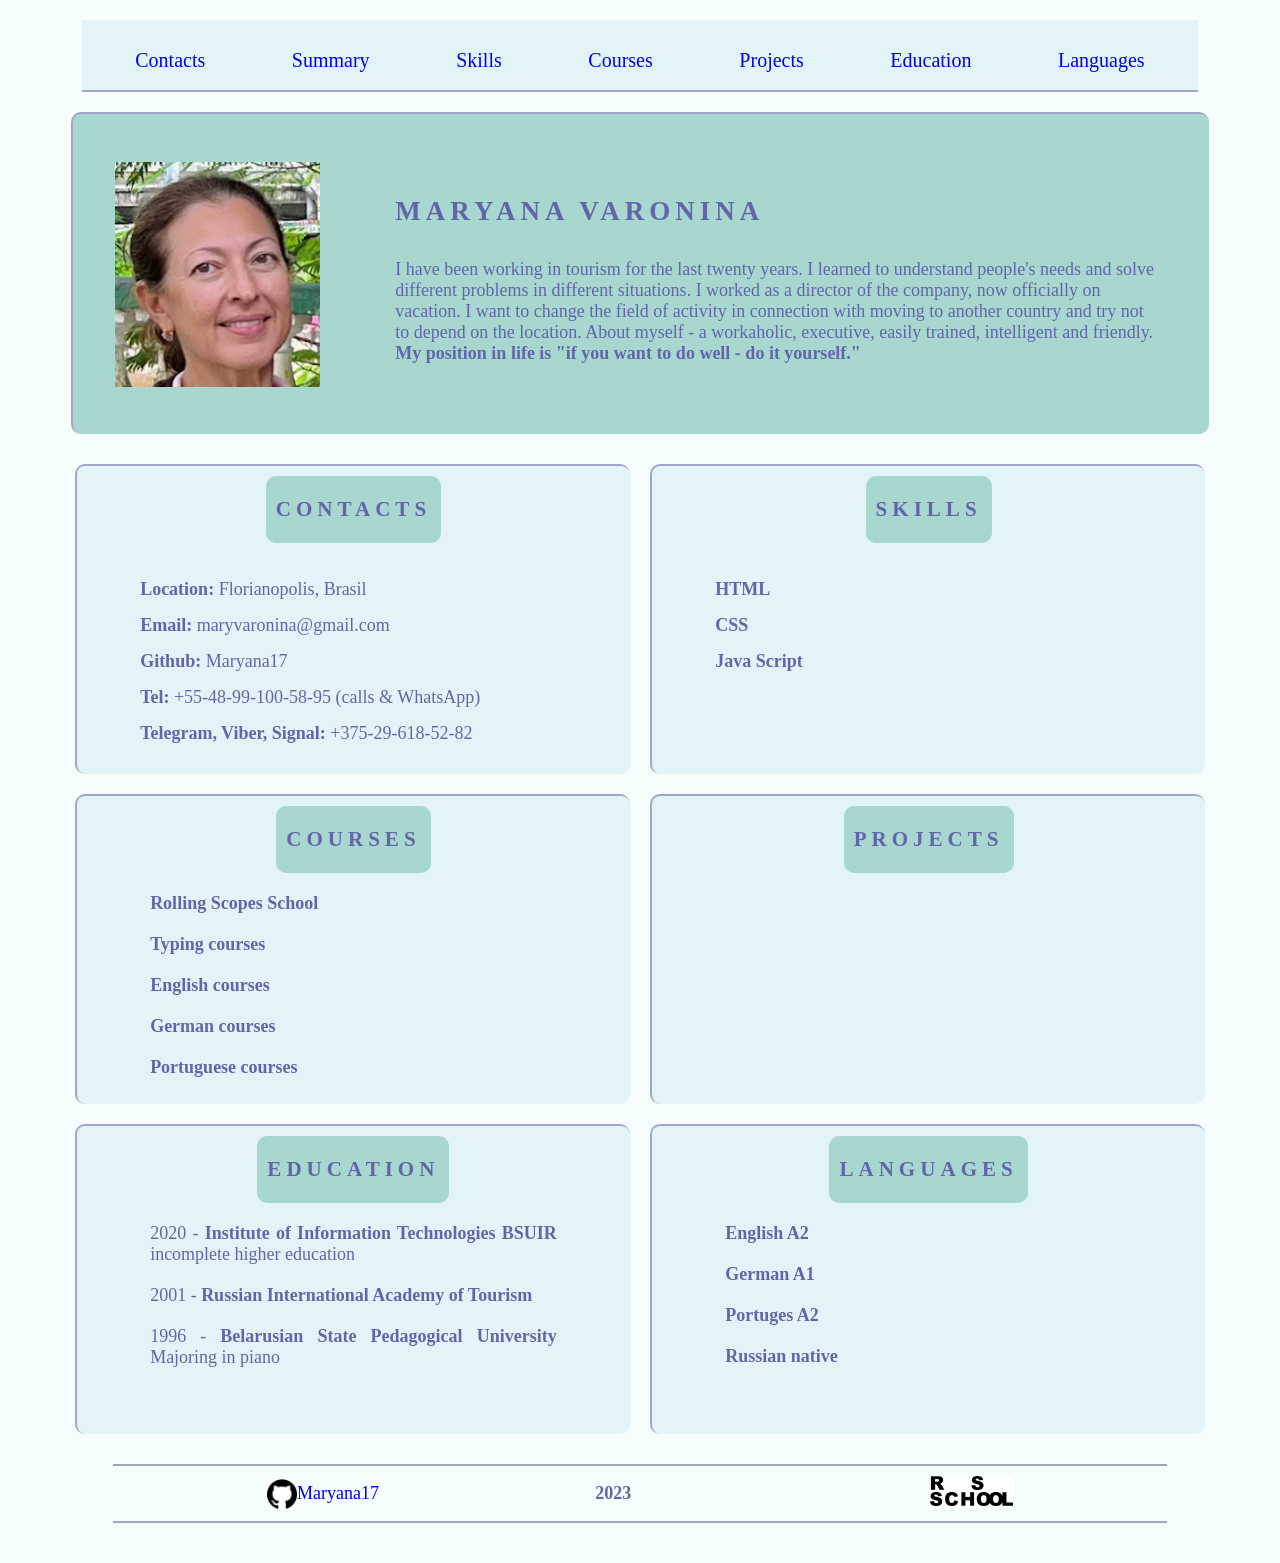
==== index.html @ ee7d7714 "fix: correct img size" ====
<!DOCTYPE html>
<html lang="en">
<head>
    <meta charset="UTF-8">
    <meta http-equiv="X-UA-Compatible" content="IE=edge">
    <meta name="viewport" content="width=device-width, initial-scale=1.0">
    <title>cv</title>
    <link rel="stylesheet" href="style.css">
</head>
<body>
    <header class="header">
        <nav class="nav">
            <ul class="nav-list">
              <li class="nav-item"><a href="#contacts" class="nav-link">Contacts</a></li>
              <li class="nav-item"><a href="#summary" class="nav-link">Summary</a></li>
              <li class="nav-item"><a href="#skills" class="nav-link">Skills</a></li>
              <li class="nav-item"><a href="#courses" class="nav-link">Courses</a></li>
              <li class="nav-item"><a href="#projects" class="nav-link">Projects</a></li>
              <li class="nav-item"><a href="#education" class="nav-link">Education</a></li>
              <li class="nav-item"><a href="#languages" class="nav-link">Languages</a></li>
            </ul>
          </nav>
    </header>
    <div class="main">
        <div class="main-container">
        <section id="profile">
            <div class="foto">
                <img src="img/foto2.jpg" width="100" height="100" alt="foto">
            </div>
            <div class="name" id="name">
                <div class="section-title">
                <h1>Maryana Varonina</h1>
            </div>
            <p>I have been working in tourism for the last twenty years. I learned to understand people's needs and solve different problems in different situations. I worked as a director of the company, now officially on vacation.
                I want to change the field of activity in connection with moving to another country and try not to depend on the location.
                About myself - a workaholic, executive, easily trained, intelligent and friendly. <br><span class="text">My position in life is "if you want to do well - do it yourself."</span></p>
            </div>
        </section>
        <section id="contacts"> 
            <div class="section-title">
                <h3>Contacts</h3>
            </div>
            <ul class="block">
                <li><span class="text">Location:</span> Florianopolis, Brasil</li> 
                <li><span class="text">Email:</span> maryvaronina@gmail.com</li> 
                <li><span class="text">Github:</span> Maryana17</li>
                <li><span class="text">Tel:</span> +55-48-99-100-58-95 (calls & WhatsApp)</li>
                <li><span class="text">Telegram, Viber, Signal:</span> +375-29-618-52-82 </li>
            </ul>
        </section>
        <section id="skills">
            <div class="section-title">
                <h3>Skills</h3>
            </div>
           
                <ul class="block">
                    <li><span class="text">HTML</span> </li> 
                    <li><span class="text">CSS</span></li> 
                    <li><span class="text">Java Script</span> </li>
                </ul>
        </section>
        <section id="courses">
            <div class="section-title">
                <h3>Courses</h3>
            </div>
            <div class="block">
                <p><span class="text">Rolling Scopes School</span></p> 
                <p><span class="text">Typing courses</span></p>
                <p><span class="text">English courses</span></p>
                <p><span class="text">German courses</span></p> 
                <p><span class="text">Portuguese courses</span></p> 
            </div>    
        </section>
        <section id="projects">
            <div class="section-title">
                <h3>Projects</h3>
            </div>
            <div class="block">
            </div>    
        </section>
        <section id="education">
            <div class="section-title">
                <h3>Education</h3>
            </div>
            <div class="block">
            <p>2020 - <span class="text"> Institute of Information Technologies BSUIR</span> incomplete higher education</p>
            <p>2001 - <span class="text">Russian International Academy of Tourism</span></p>
            <p>1996 - <span class="text">Belarusian State Pedagogical University </span> Majoring in piano</p>
            </div>       
        </section>
        <section id="languages">
            <div class="section-title">
                <h3>Languages</h3>
            </div>
            <div class="block">  
                <p><span class="text">English A2</span></p>
                <p><span class="text">German  A1</span></p>
                <p><span class="text">Portuges  A2</span></p>
                <p><span class="text">Russian native</span></p>
            </div> 
        </section>
        </div>
    </div>
    <footer class="footer">
            <div class="Github">
                <img src="img/github.png" alt="github"> 
                <a href="github.com/Maryana17" target="_blank">Maryana17</a> 
            </div>
            <div class="year">2023</div>
            <div class="rsschool">
                <a href="https://rs.school/js/" target="_blank">
                    <img src="img/logo-rsschool.png" alt="rsschool"></a>
            </div>
    </footer>
</body>
</html>
---- style.css ----
body {
    font-family: 'Times New Roman';
    display: flex;
    flex-direction: column;
    justify-content: space-between;
    min-height: 100vh;
    margin: 0 auto; 
    padding: 20px;
    font-size: 18px;
    color: #6166ab;
    background-color: rgb(245, 253, 253);
  }
  .main-container {
    display: flex;
    flex-wrap: wrap;
    justify-content: center;
    align-items: center;
    margin: 0 auto;
  }
  .nav-list {
    display: flex;
    justify-content: space-around;
    padding: 0 10px;
    line-height: 50px;
    list-style: none;
    width: 1240px;
  }
  a { text-decoration: none; }
  
  section {
    flex-direction: column;
	  display: flex;
	  justify-content: flex-start;
	  align-items: center;
    border-left: solid #a3a5c8 2px;
    border-top: solid #a3a5c8 2px;
    width: 37%;
    height: 18rem;
    margin: 10px;
    padding: 10px;
    border-radius: 10px;
    background-color: #b9e2ed55;
  }
  .block {
    display: flex;
    flex-direction: column;
    justify-content: flex-start;
    align-items: flex-start;
    height: 80%;
	  width: 80%;
    padding: 10px;
    text-align:justify;
  }
  p {
    margin: 10px;
  }
  .foto {
    width: 205px;
    height: 225px;
  }
  #profile img {
    width: 100%;
    height: 100%;
  } 
  .section-title {
    font-weight: 400;
    text-transform: uppercase;
    letter-spacing: 5px;
    color: #6166ab;
    background-color: #a8d7d0;
    border-radius: 10px;
    padding-left: 10px;
    padding-right: 10px;
  }
  .header {
    display: flex;
    flex-direction: row;
    justify-content: space-around;
    align-items: flex-start;
    height: 70px;
    width: 78%;
    margin: 0 auto;
    font-size: 20px;
    color: #6166ab;;
    border-bottom: solid #a3a5c8 2px;
    background-color: #b9e2ed55;
  }

  html {
    scroll-behavior: smooth; 
  }

  .nav {
    display: flex;
    flex-direction: row;
    justify-content: space-around;
    align-items: flex-start;
    max-width: 100%;
  }

  #profile {
    display: flex;
    flex-direction: row;
    justify-content: space-around;
	  align-items: center;
    height: 300px;
    margin: 20px;
    width: 77%;
    background-color: #a8d7d0;
    border-radius: 10px;
  }
  .name {
    display: flex;
    flex-direction: column;
    width: 70%;
  }
  .text{
    font-weight: bold;
  }
  li {
    line-height: 2;
    list-style-type: none;
  }
  /* footer
  */
  .footer {
    width: 78%;
    margin: 20px auto;
    display: flex;
    align-items: center;
    flex-direction: row;
    justify-content: space-around;
    border-top: solid 2px #a3a5c8;
    border-bottom: solid 2px #a3a5c8;
  }
  .Github {
    display: flex;
    align-items: center;
    width: 30px;
    height: 30px;
    margin: 10px;
  }
  .Github img {
    width: 30px;
  }
  .year {
    font-weight: bold;
  }
  .rsschool {
    margin: 10px ;
  }
  .rsschool img {
    height: 30px;
  }

  
  @media screen and (max-width: 1400px) {
    section {
     width: 43%;
   }
   #profile {
     width: 90%;
   }
   .header {
    width: 90%;
   }
   .footer {
    width: 85%;
   }
 }

 @media screen and (max-width: 1010px) {
   .block {
    width: 100%;
   }
   .header {
     width: 100%;
   }
 }
 @media screen and (max-width: 840px) {
    section {
      width: 100%;
    }
    #profile {
      width: 100%;
    }
 }
 @media screen and (max-width: 700px) {
    #profile {
      height: auto;
    }
 }
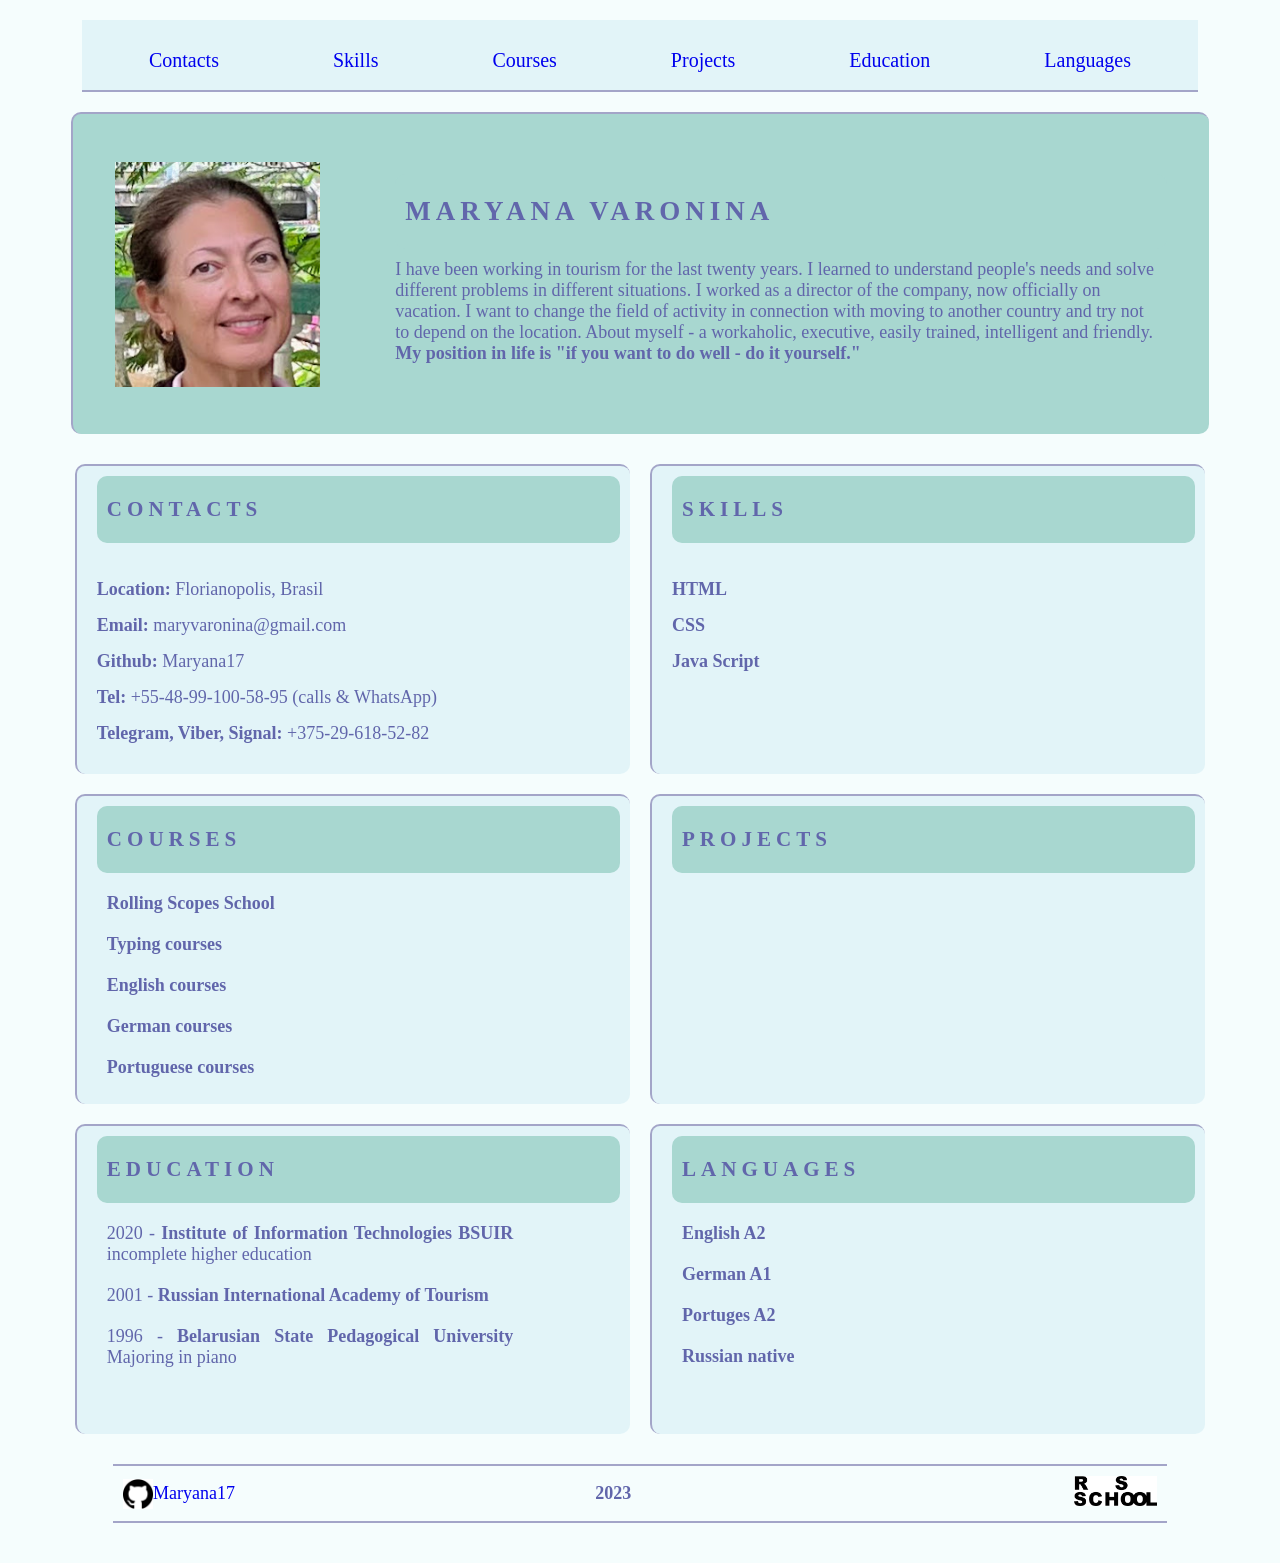
==== commit 41f173b2: "docs: delete summary" ====
--- a/index.html
+++ b/index.html
@@ -12,7 +12,6 @@
         <nav class="nav">
             <ul class="nav-list">
               <li class="nav-item"><a href="#contacts" class="nav-link">Contacts</a></li>
-              <li class="nav-item"><a href="#summary" class="nav-link">Summary</a></li>
               <li class="nav-item"><a href="#skills" class="nav-link">Skills</a></li>
               <li class="nav-item"><a href="#courses" class="nav-link">Courses</a></li>
               <li class="nav-item"><a href="#projects" class="nav-link">Projects</a></li>
--- a/style.css
+++ b/style.css
@@ -31,8 +31,7 @@
     flex-direction: column;
 	  display: flex;
 	  justify-content: flex-start;
-	  align-items: center;
-    border-left: solid #a3a5c8 2px;
+	  border-left: solid #a3a5c8 2px;
     border-top: solid #a3a5c8 2px;
     width: 37%;
     height: 18rem;
@@ -71,6 +70,7 @@
     border-radius: 10px;
     padding-left: 10px;
     padding-right: 10px;
+    margin-left: 10px;
   }
   .header {
     display: flex;
@@ -129,7 +129,7 @@
     display: flex;
     align-items: center;
     flex-direction: row;
-    justify-content: space-around;
+    justify-content: space-between;
     border-top: solid 2px #a3a5c8;
     border-bottom: solid 2px #a3a5c8;
   }
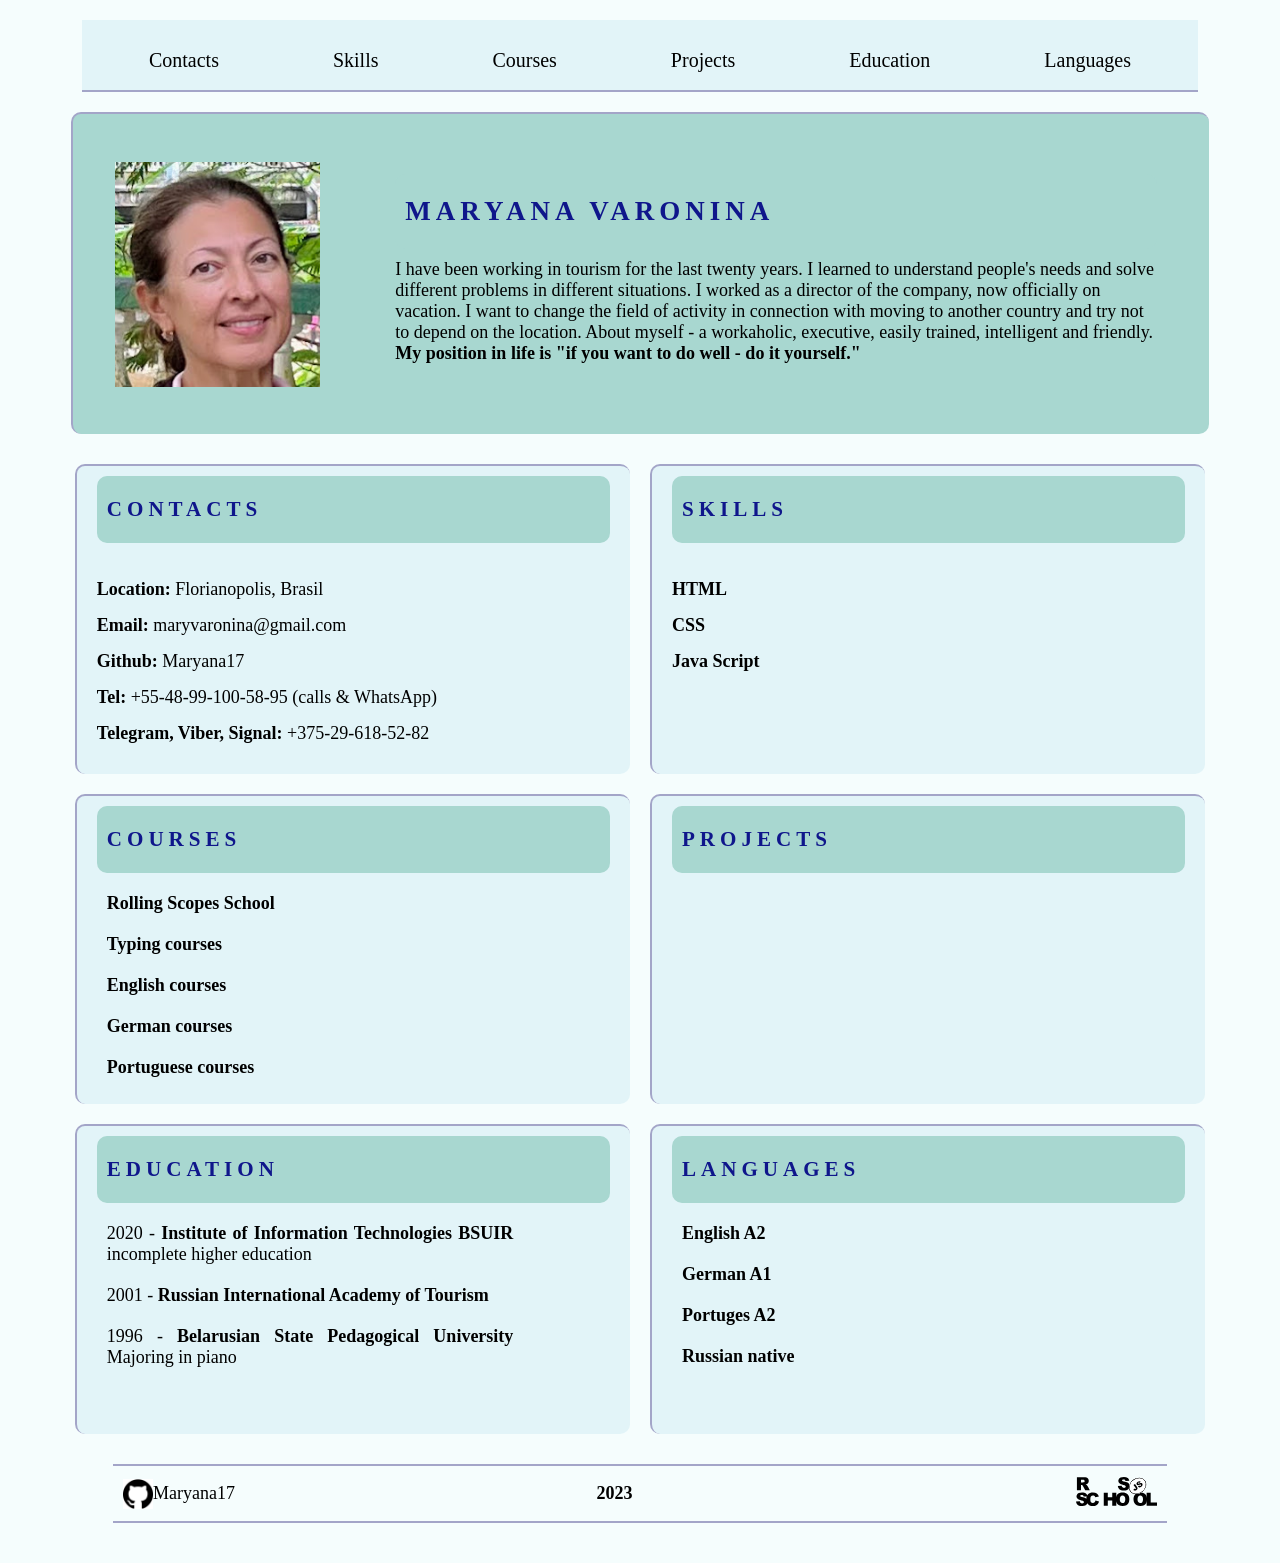
==== commit a7507ed1: "fix: change logo rsschool" ====
--- a/index.html
+++ b/index.html
@@ -108,7 +108,7 @@
             <div class="year">2023</div>
             <div class="rsschool">
                 <a href="https://rs.school/js/" target="_blank">
-                    <img src="img/logo-rsschool.png" alt="rsschool"></a>
+                    <img src="img/rs_school_js.svg" alt="rsschool"></a>
             </div>
     </footer>
 </body>
--- a/style.css
+++ b/style.css
@@ -7,7 +7,6 @@
     margin: 0 auto; 
     padding: 20px;
     font-size: 18px;
-    color: #6166ab;
     background-color: rgb(245, 253, 253);
   }
   .main-container {
@@ -25,8 +24,10 @@
     list-style: none;
     width: 1240px;
   }
-  a { text-decoration: none; }
-  
+  a { 
+    text-decoration: none; 
+    color: black;
+  }
   section {
     flex-direction: column;
 	  display: flex;
@@ -65,12 +66,12 @@
     font-weight: 400;
     text-transform: uppercase;
     letter-spacing: 5px;
-    color: #6166ab;
     background-color: #a8d7d0;
     border-radius: 10px;
     padding-left: 10px;
     padding-right: 10px;
     margin-left: 10px;
+    margin-right: 10px;
   }
   .header {
     display: flex;
@@ -81,15 +82,12 @@
     width: 78%;
     margin: 0 auto;
     font-size: 20px;
-    color: #6166ab;;
     border-bottom: solid #a3a5c8 2px;
     background-color: #b9e2ed55;
   }
-
   html {
     scroll-behavior: smooth; 
   }
-
   .nav {
     display: flex;
     flex-direction: row;
@@ -97,7 +95,6 @@
     align-items: flex-start;
     max-width: 100%;
   }
-
   #profile {
     display: flex;
     flex-direction: row;
@@ -113,6 +110,9 @@
     display: flex;
     flex-direction: column;
     width: 70%;
+  }
+  h1, h3 {
+    color: #0f168b;
   }
   .text{
     font-weight: bold;
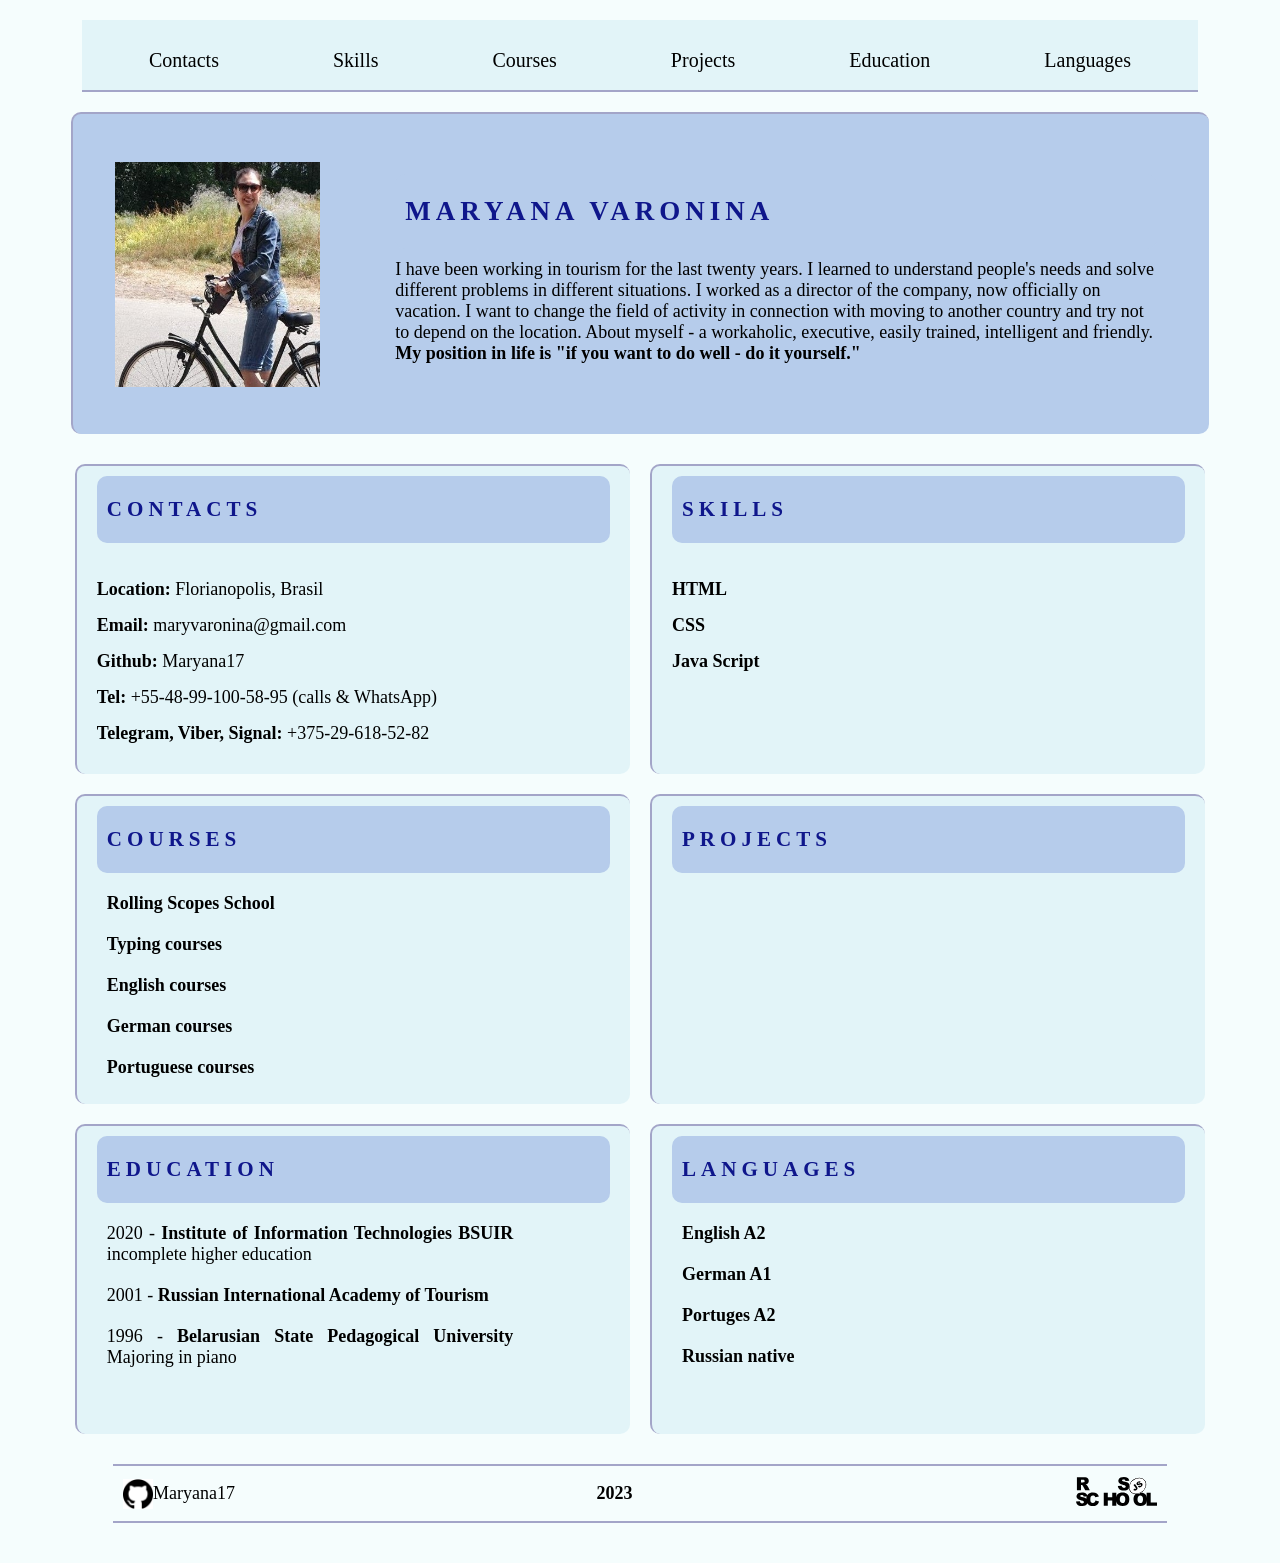
==== commit 9a83a3fb: "fix: change backgraund-color" ====
--- a/index.html
+++ b/index.html
@@ -24,7 +24,7 @@
         <div class="main-container">
         <section id="profile">
             <div class="foto">
-                <img src="img/foto2.jpg" width="100" height="100" alt="foto">
+                <img src="img/foto3.jpg" width="100" height="100" alt="foto">
             </div>
             <div class="name" id="name">
                 <div class="section-title">
--- a/style.css
+++ b/style.css
@@ -66,7 +66,7 @@
     font-weight: 400;
     text-transform: uppercase;
     letter-spacing: 5px;
-    background-color: #a8d7d0;
+    background-color: #b6cceb;
     border-radius: 10px;
     padding-left: 10px;
     padding-right: 10px;
@@ -103,7 +103,7 @@
     height: 300px;
     margin: 20px;
     width: 77%;
-    background-color: #a8d7d0;
+    background-color: #b6cceb;
     border-radius: 10px;
   }
   .name {
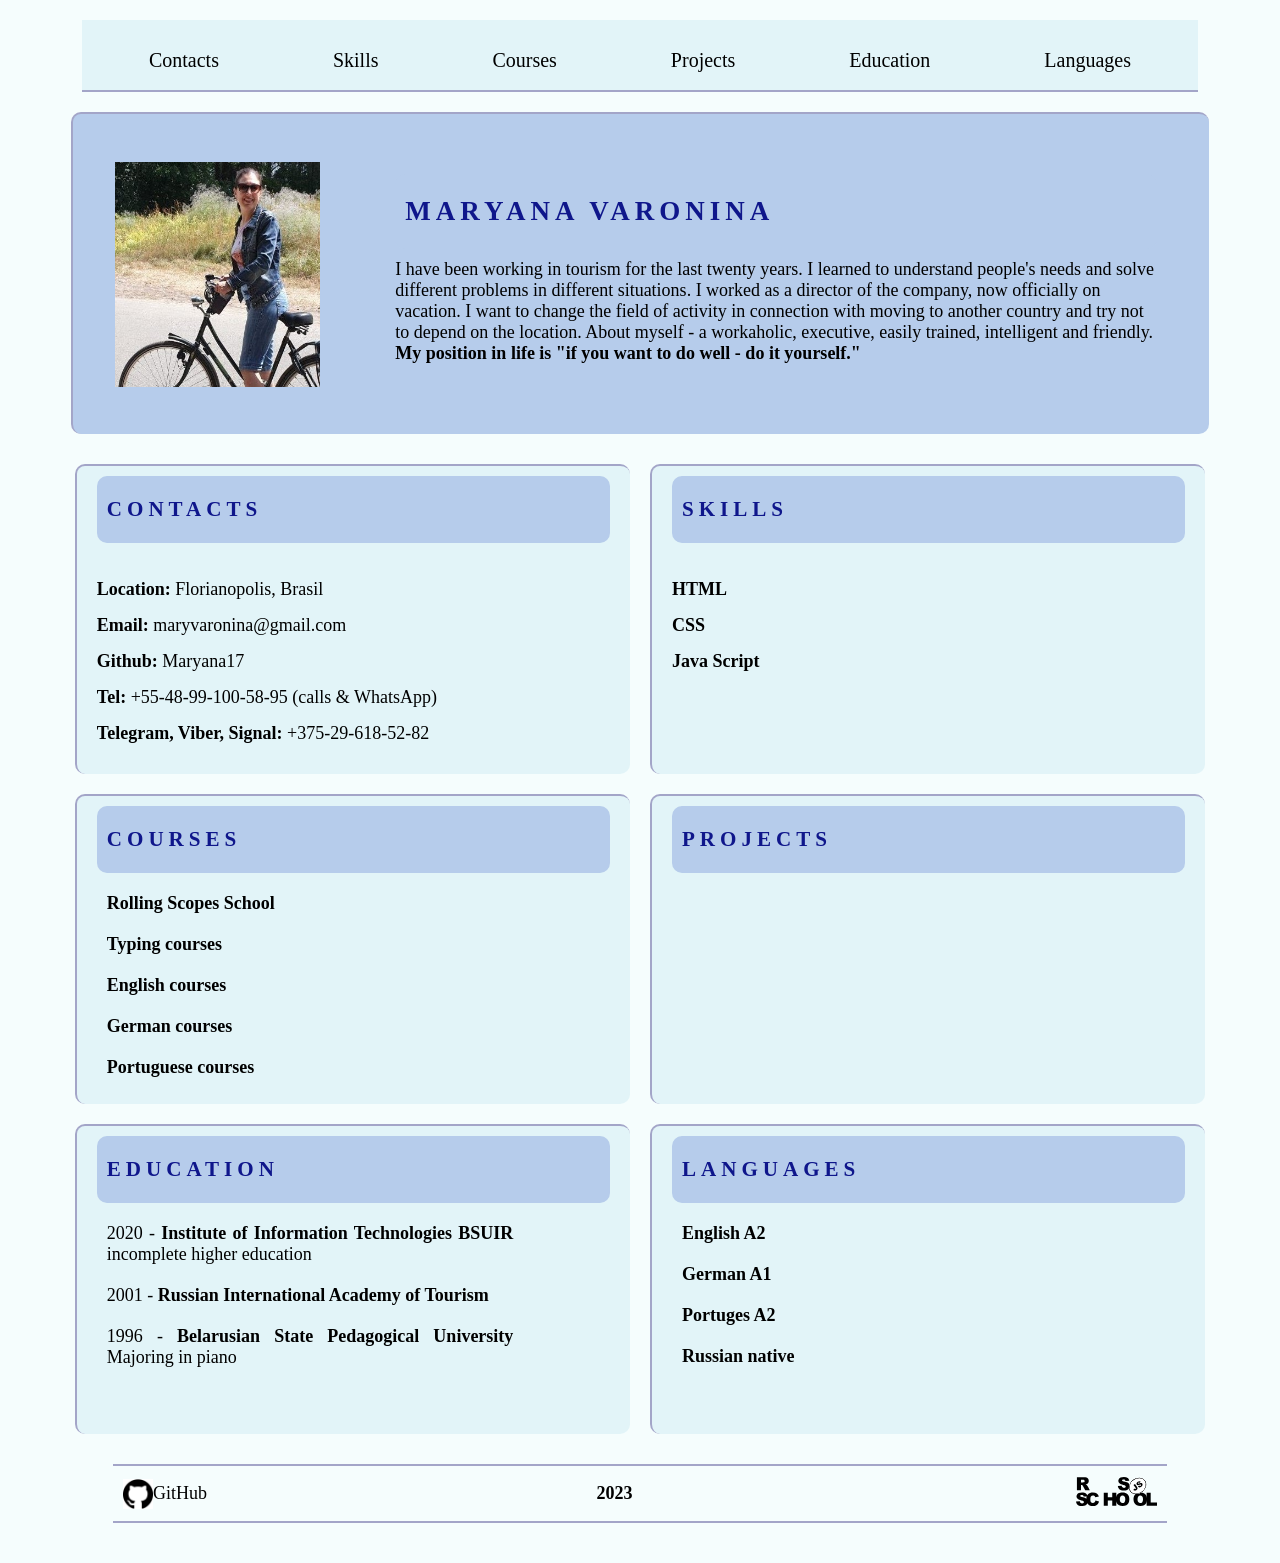
==== commit 860936d0: "fix: correct files" ====
--- a/index.html
+++ b/index.html
@@ -20,7 +20,7 @@
             </ul>
           </nav>
     </header>
-    <div class="main">
+    <main class="main">
         <div class="main-container">
         <section id="profile">
             <div class="foto">
@@ -99,11 +99,11 @@
             </div> 
         </section>
         </div>
-    </div>
+    </main>
     <footer class="footer">
             <div class="Github">
                 <img src="img/github.png" alt="github"> 
-                <a href="github.com/Maryana17" target="_blank">Maryana17</a> 
+                <a href="github.com/Maryana17" target="_blank">GitHub</a> 
             </div>
             <div class="year">2023</div>
             <div class="rsschool">
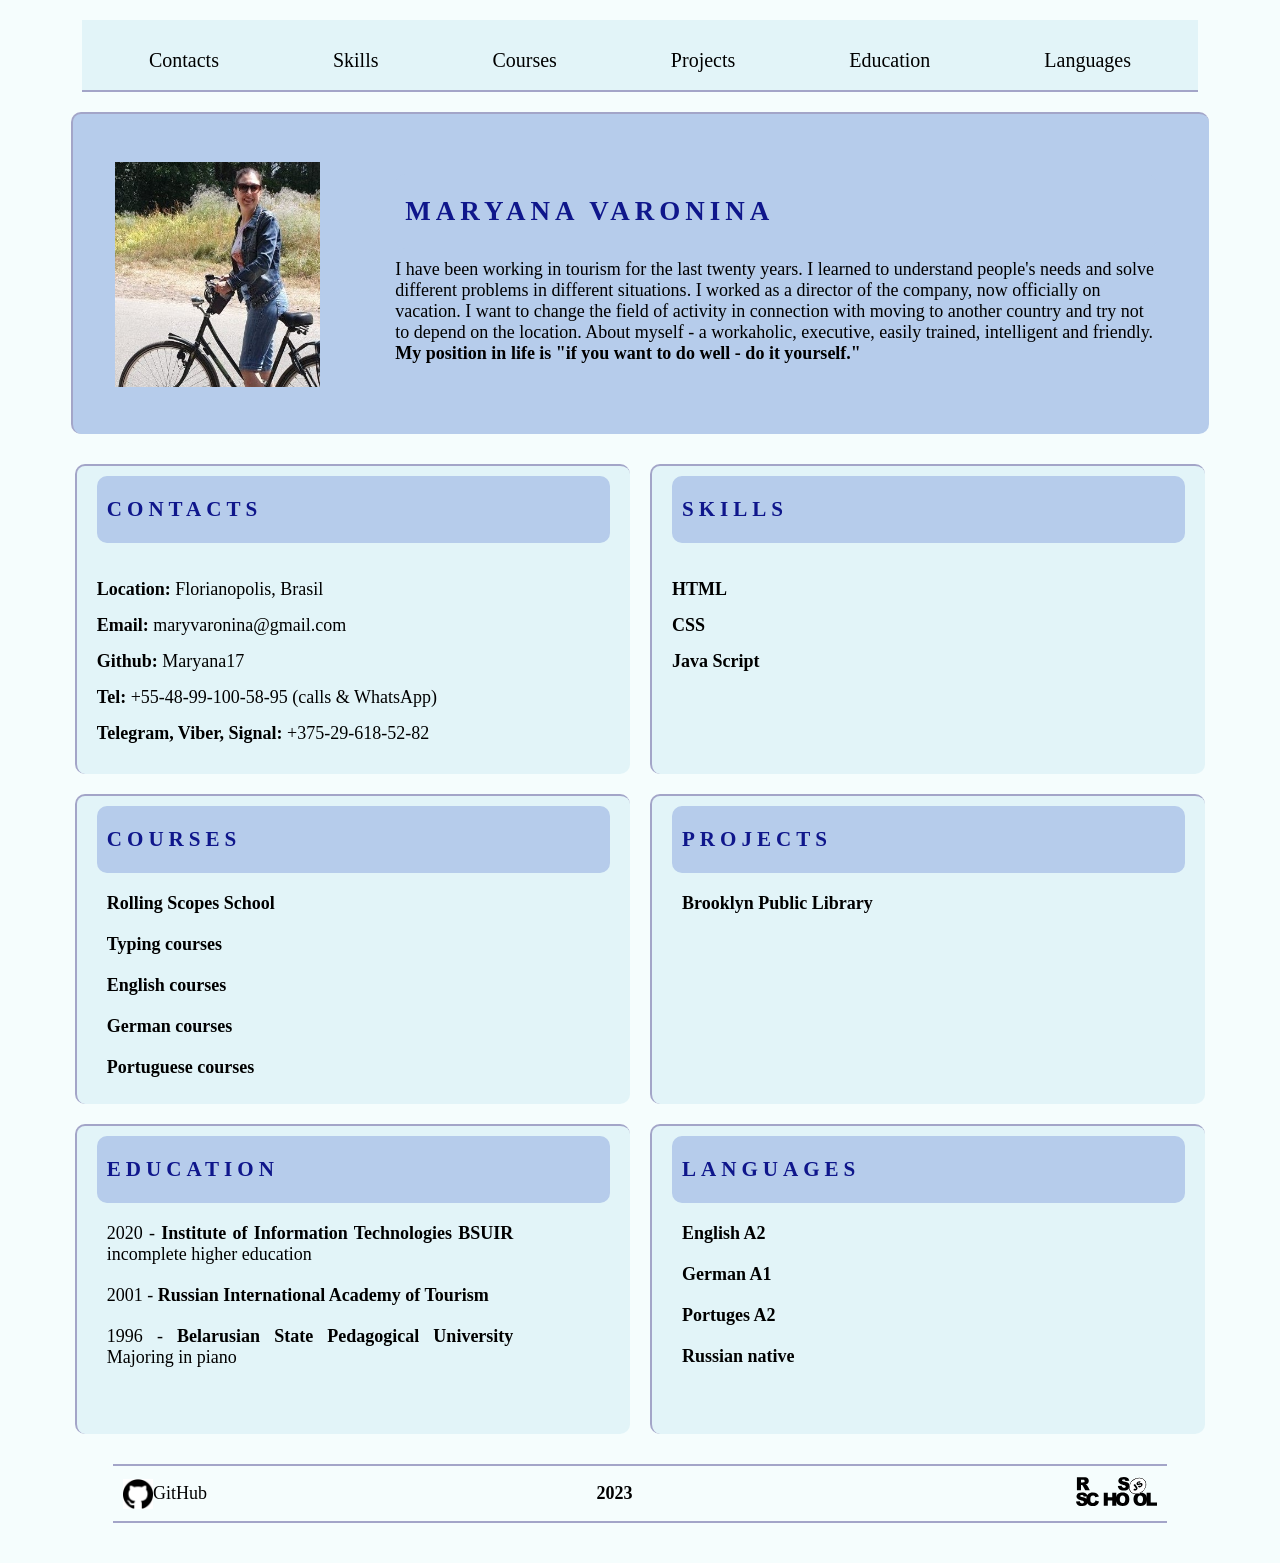
==== commit 9d1b1485: "fix: add project file" ====
--- a/index.html
+++ b/index.html
@@ -75,6 +75,7 @@
                 <h3>Projects</h3>
             </div>
             <div class="block">
+                <p><a href="https://655e5856e3d8f26e0a9cf925--guileless-gaufre-a72102.netlify.app/" target="_blank"><b>Brooklyn Public Library</b></a></p>
             </div>    
         </section>
         <section id="education">
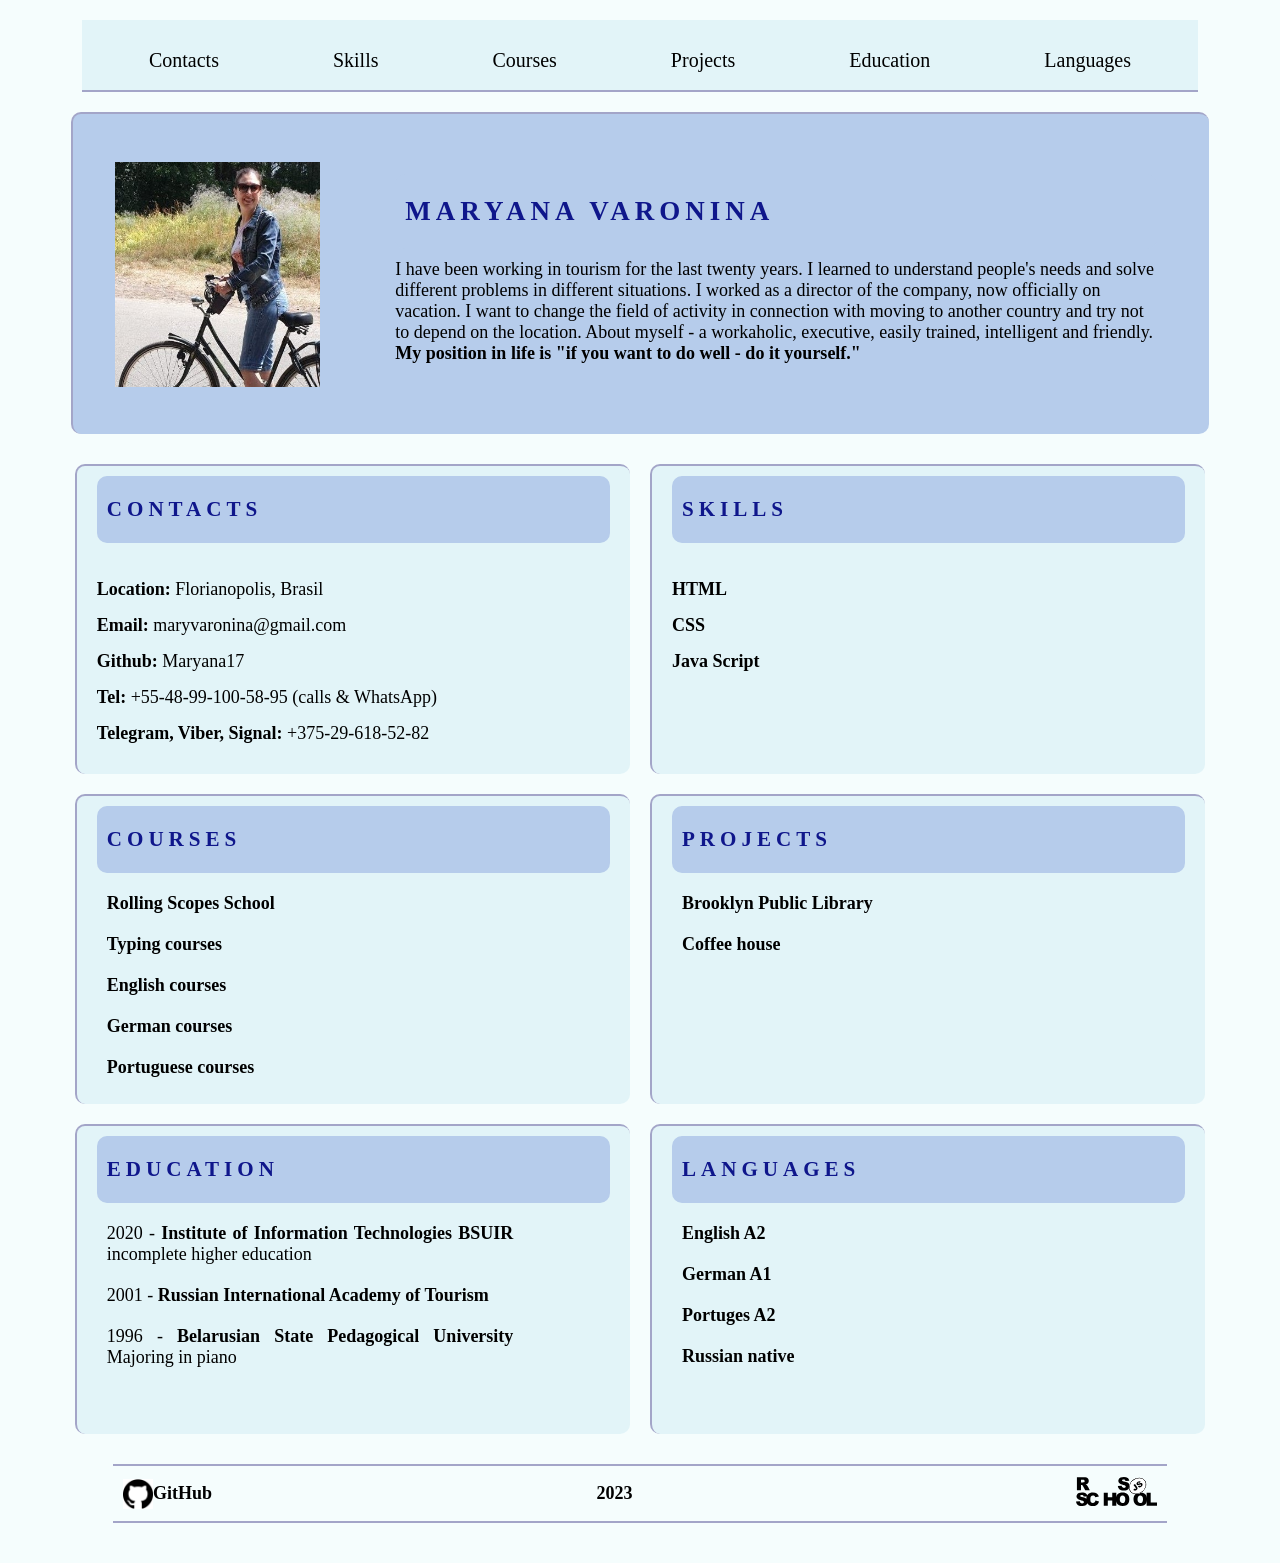
==== commit d0932e1e: "add new project" ====
--- a/index.html
+++ b/index.html
@@ -76,6 +76,7 @@
             </div>
             <div class="block">
                 <p><a href="https://655e5856e3d8f26e0a9cf925--guileless-gaufre-a72102.netlify.app/" target="_blank"><b>Brooklyn Public Library</b></a></p>
+                <p><a href="https://maryana17.github.io/Coffee-house/" target="_blank"><b>Coffee house</b></a></p>
             </div>    
         </section>
         <section id="education">
@@ -104,7 +105,7 @@
     <footer class="footer">
             <div class="Github">
                 <img src="img/github.png" alt="github"> 
-                <a href="github.com/Maryana17" target="_blank">GitHub</a> 
+                <a href="github.com/Maryana17" target="_blank"><b>GitHub</b></a> 
             </div>
             <div class="year">2023</div>
             <div class="rsschool">
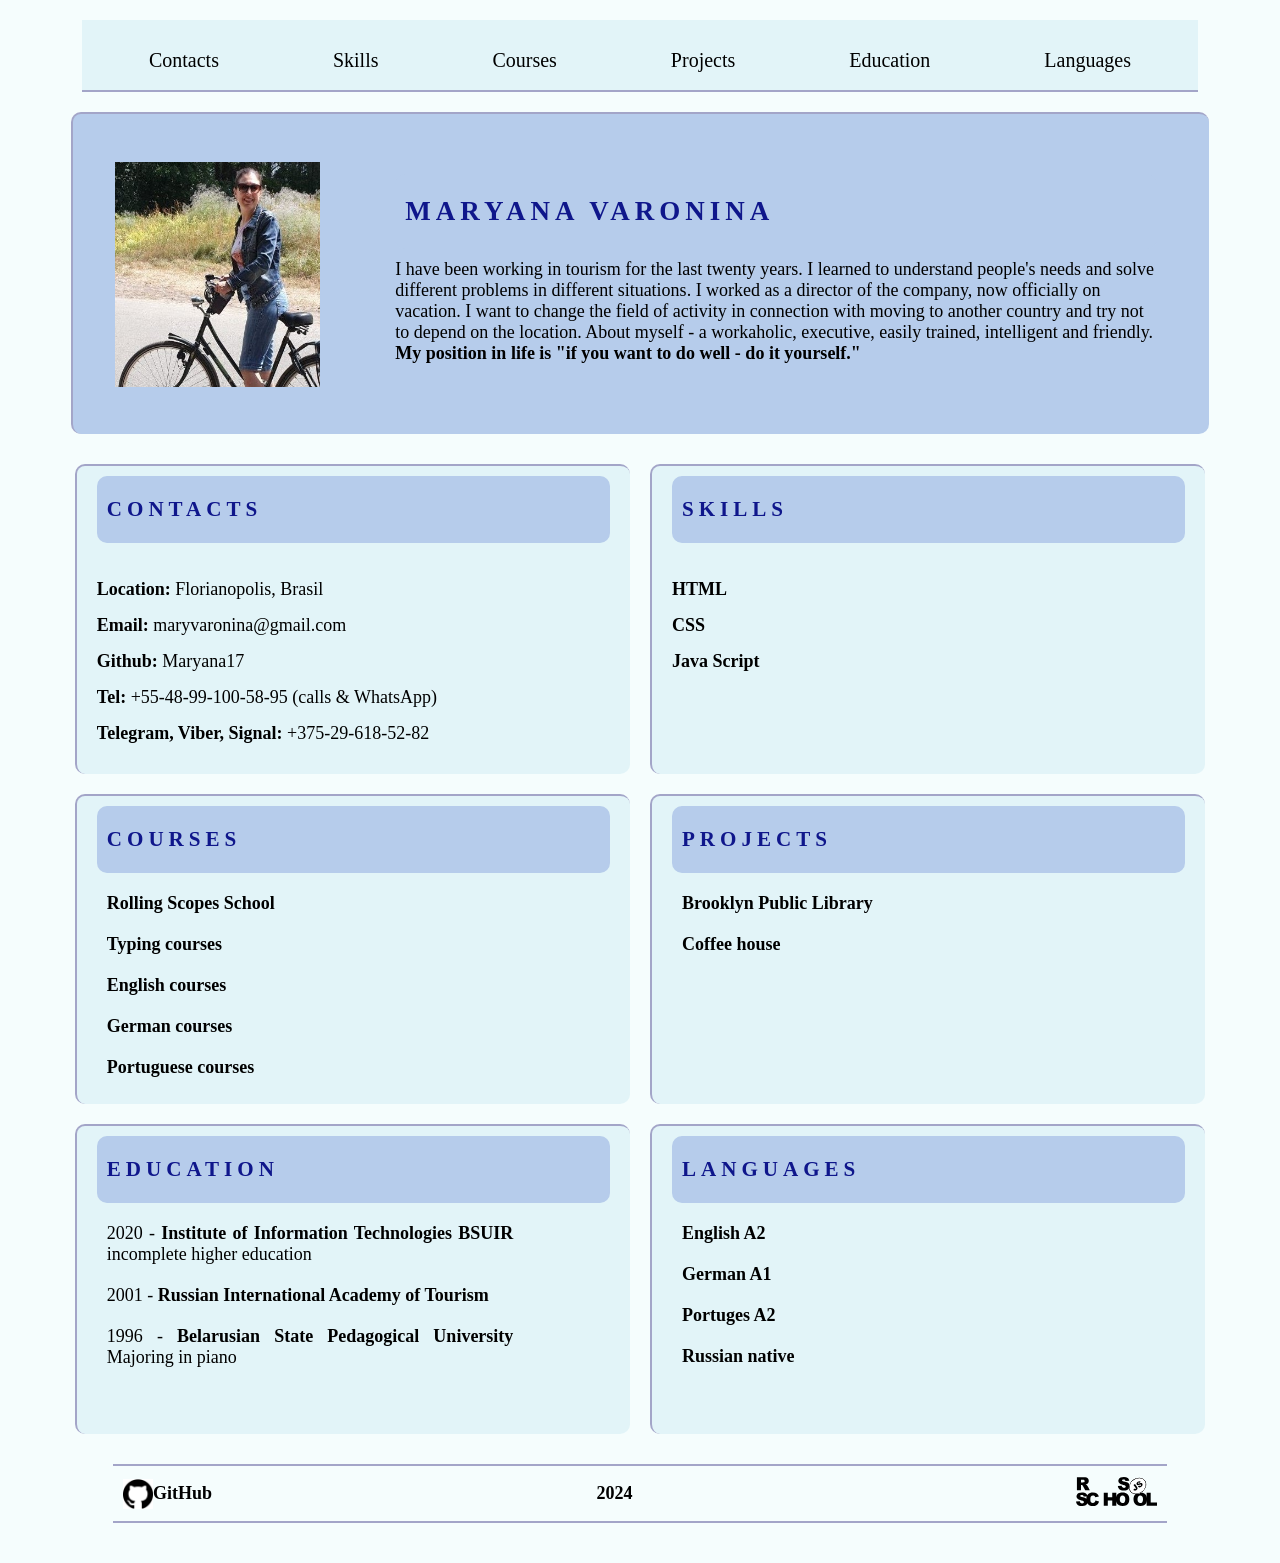
==== commit 2dc37afc: "correct date" ====
--- a/index.html
+++ b/index.html
@@ -107,7 +107,7 @@
                 <img src="img/github.png" alt="github"> 
                 <a href="github.com/Maryana17" target="_blank"><b>GitHub</b></a> 
             </div>
-            <div class="year">2023</div>
+            <div class="year">2024</div>
             <div class="rsschool">
                 <a href="https://rs.school/js/" target="_blank">
                     <img src="img/rs_school_js.svg" alt="rsschool"></a>
